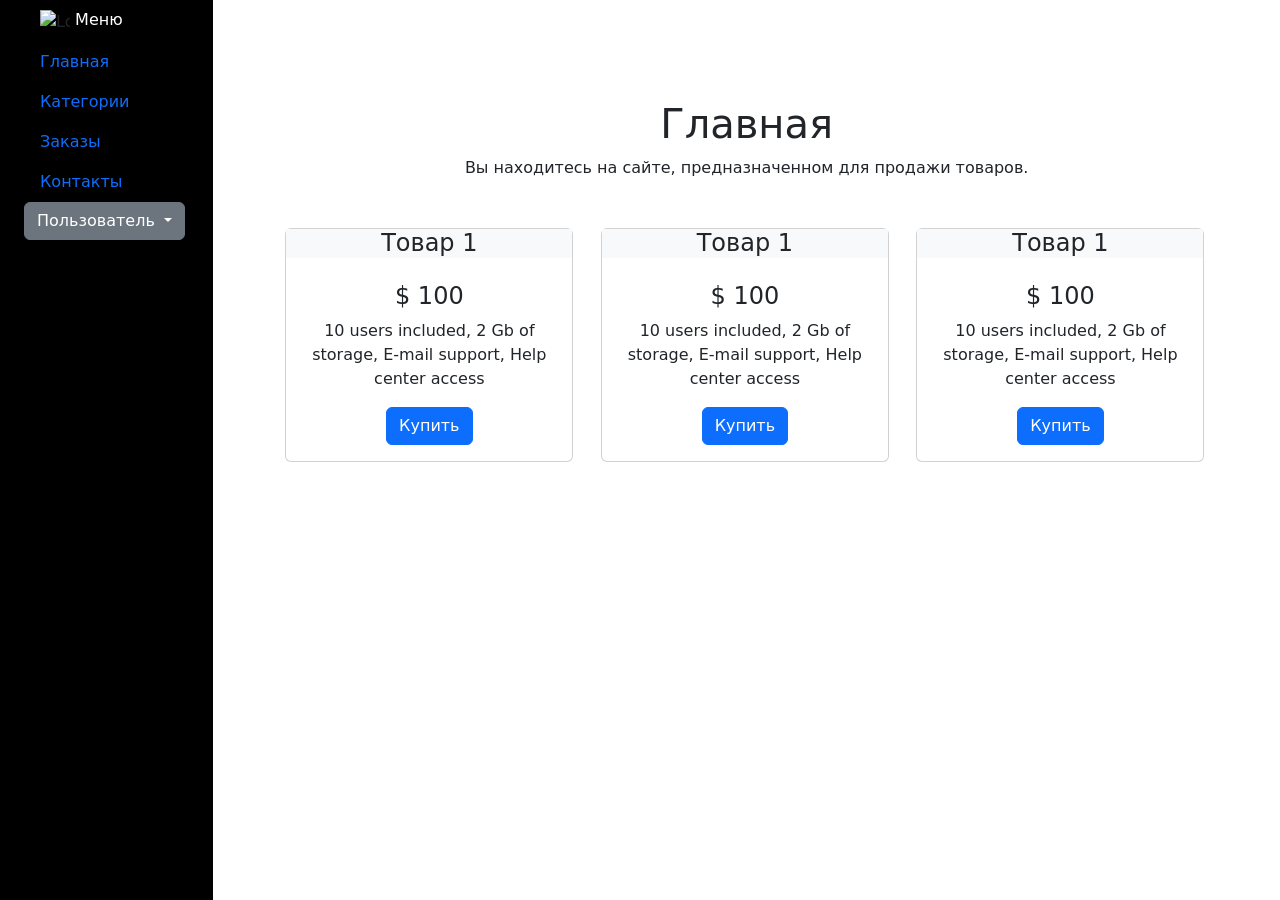
==== html/index.html @ 06bfe9ca "main page is ready" ====
<!doctype html>
<html lang="ru">

<head>
    <meta charset="utf-8">
    <meta name="viewport" content="width=device-width, initial-scale=1">
    <title>Главная</title>
    <link href="https://cdn.jsdelivr.net/npm/bootstrap@5.3.3/dist/css/bootstrap.min.css" rel="stylesheet"
        integrity="sha384-QWTKZyjpPEjISv5WaRU9OFeRpok6YctnYmDr5pNlyT2bRjXh0JMhjY6hW+ALEwIH" crossorigin="anonymous">
</head>

<body>
    <div class="container-fluid">
        <div class="row" style="height: 100vh;">
            <div class="col-lg-2 col-md-3 bg-black">
                <div class="container-fluid">
                    <div class="row" style="display: flex; align-items:flex-end";>
                        <div class="col m-2">
                            <a class="navbar-brand m-2" href="#">
                                <img src="https://getbootstrap.com/docs/5.3/assets/brand/bootstrap-logo.svg" alt="Logo"
                                    width="30" height="24" class="d-inline-block align-text-top">
                                <p style="display: inline; color: white;">Меню</p>
                            </a>
                        </div>
                        <div class="col" style="color: beige;">
                            <ul class="nav">
                                <li class="nav-item" style="color: aliceblue;">
                                    <a class="nav-link active" aria-current="page" href="#">Главная</a>
                                </li>
                                <li class="nav-item">
                                    <a class="nav-link" href="#">Категории</a>
                                </li>
                                <li class="nav-item">
                                    <a class="nav-link" href="#">Заказы</a>
                                </li>
                                <li class="nav-item">
                                    <a class="nav-link" href="#">Контакты</a>
                                </li>
                            </ul>
                        </div>
                        <div class="col">
                            <div class="dropdown">
                                <button class="btn btn-secondary dropdown-toggle" type="button"
                                    data-bs-toggle="dropdown" aria-expanded="false">
                                    Пользователь
                                </button>
                                <ul class="dropdown-menu">
                                    <li><a class="dropdown-item" href="#">Профиль</a></li>
                                    <li><a class="dropdown-item" href="#">Выход</a></li>
                                </ul>
                            </div>
                        </div>
                    </div>
                </div>
            </div>
            <div class="col-lg-10 col-md-9 text-center">
                <h1 style="margin-top: 100px;">Главная</h1>
                <p>Вы находитесь на сайте, предназначенном для продажи товаров.</p>
                <div class="row m-5 align-items-center">
                    <div class="col-4">
                        <div class="card" style="width: 18rem;">
                            <h4 class="bg-body-tertiary">Товар 1</h4>
                            <div class="card-body">
                                <h4 class="card-title">$ 100</h4>
                                <p class="card-text">10 users included, 2 Gb of storage, E-mail support, Help center
                                    access</p>
                                <a href="#" class="btn btn-primary">Купить</a>
                            </div>
                        </div>
                    </div>
                    <div class="col-4">
                        <div class="card" style="width: 18rem;">
                            <h4 class="bg-body-tertiary">Товар 1</h4>
                            <div class="card-body">
                                <h4 class="card-title">$ 100</h4>
                                <p class="card-text">10 users included, 2 Gb of storage, E-mail support, Help center
                                    access</p>
                                <a href="#" class="btn btn-primary">Купить</a>
                            </div>
                        </div>
                    </div>
                    <div class="col-4">
                        <div class="card" style="width: 18rem;">
                            <h4 class="bg-body-tertiary">Товар 1</h4>
                            <div class="card-body">
                                <h4 class="card-title">$ 100</h4>
                                <p class="card-text">10 users included, 2 Gb of storage, E-mail support, Help center
                                    access</p>
                                <a href="#" class="btn btn-primary">Купить</a>
                            </div>
                        </div>
                    </div>
                </div>

            </div>
        </div>
    </div>
    <script src="https://cdn.jsdelivr.net/npm/bootstrap@5.3.3/dist/js/bootstrap.bundle.min.js"
        integrity="sha384-YvpcrYf0tY3lHB60NNkmXc5s9fDVZLESaAA55NDzOxhy9GkcIdslK1eN7N6jIeHz"
        crossorigin="anonymous"></script>
</body>

</html>
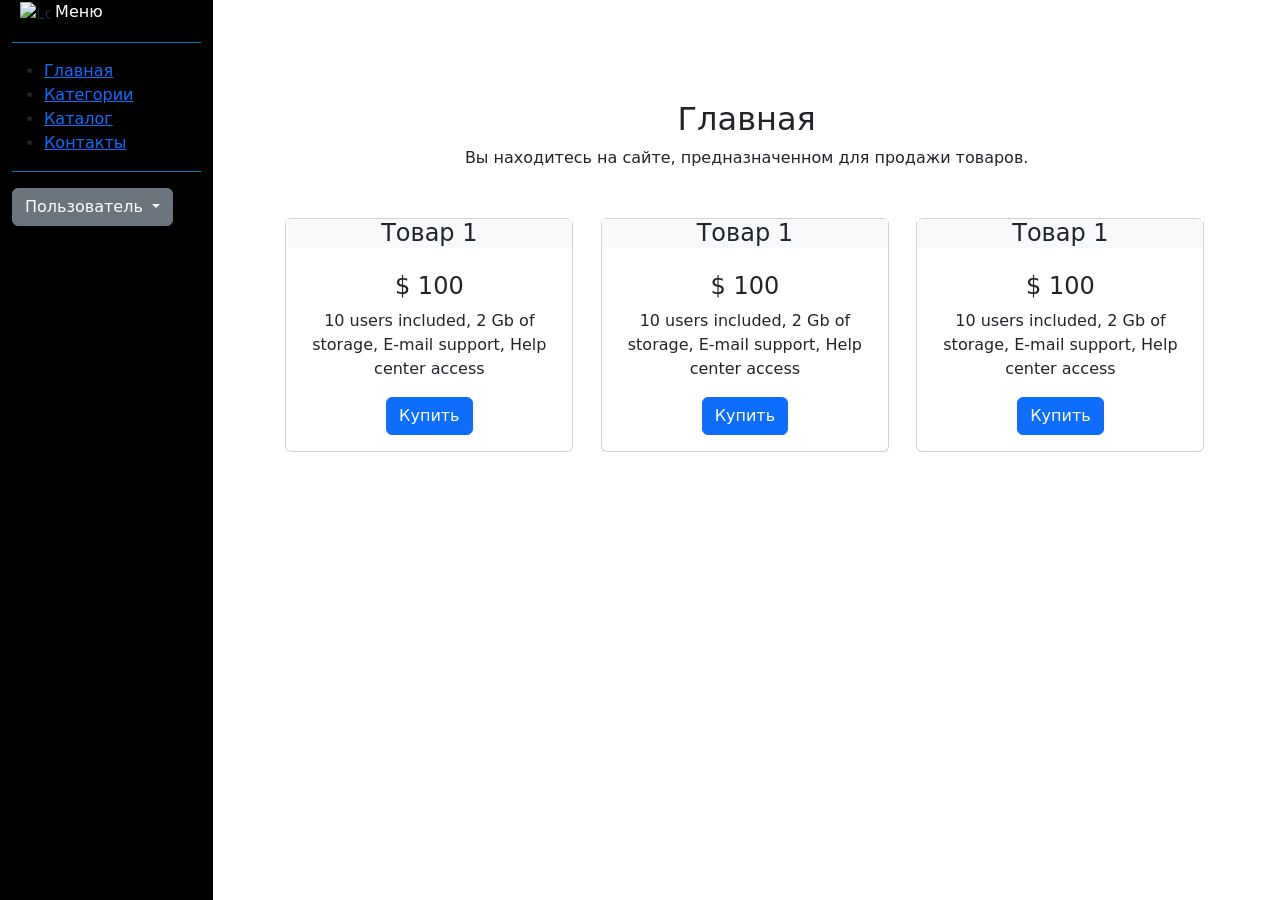
==== commit f5808a20: "html pages are ready" ====
--- a/html/index.html
+++ b/html/index.html
@@ -1,4 +1,4 @@
-<!doctype html>
+<!DOCTYPE html>
 <html lang="ru">
 
 <head>
@@ -7,56 +7,52 @@
     <title>Главная</title>
     <link href="https://cdn.jsdelivr.net/npm/bootstrap@5.3.3/dist/css/bootstrap.min.css" rel="stylesheet"
         integrity="sha384-QWTKZyjpPEjISv5WaRU9OFeRpok6YctnYmDr5pNlyT2bRjXh0JMhjY6hW+ALEwIH" crossorigin="anonymous">
+    <link rel="stylesheet" href="../static/styles/main.css">
 </head>
 
 <body>
     <div class="container-fluid">
-        <div class="row" style="height: 100vh;">
-            <div class="col-lg-2 col-md-3 bg-black">
-                <div class="container-fluid">
-                    <div class="row" style="display: flex; align-items:flex-end";>
-                        <div class="col m-2">
-                            <a class="navbar-brand m-2" href="#">
-                                <img src="https://getbootstrap.com/docs/5.3/assets/brand/bootstrap-logo.svg" alt="Logo"
-                                    width="30" height="24" class="d-inline-block align-text-top">
-                                <p style="display: inline; color: white;">Меню</p>
-                            </a>
-                        </div>
-                        <div class="col" style="color: beige;">
-                            <ul class="nav">
-                                <li class="nav-item" style="color: aliceblue;">
-                                    <a class="nav-link active" aria-current="page" href="#">Главная</a>
-                                </li>
-                                <li class="nav-item">
-                                    <a class="nav-link" href="#">Категории</a>
-                                </li>
-                                <li class="nav-item">
-                                    <a class="nav-link" href="#">Заказы</a>
-                                </li>
-                                <li class="nav-item">
-                                    <a class="nav-link" href="#">Контакты</a>
-                                </li>
-                            </ul>
-                        </div>
-                        <div class="col">
-                            <div class="dropdown">
-                                <button class="btn btn-secondary dropdown-toggle" type="button"
-                                    data-bs-toggle="dropdown" aria-expanded="false">
-                                    Пользователь
-                                </button>
-                                <ul class="dropdown-menu">
-                                    <li><a class="dropdown-item" href="#">Профиль</a></li>
-                                    <li><a class="dropdown-item" href="#">Выход</a></li>
-                                </ul>
-                            </div>
-                        </div>
+        <div class="row">
+            <!-- Боковая панель -->
+            <div class="col-lg-2 bg-black" style="height: 100vh;">
+                <div class="sidebar">
+                    <!-- Лого -->
+                    <div style="margin-bottom: 1rem; padding-bottom: 1rem; border-bottom: 1px solid hwb(199 0% 29%) ">
+                        <a class="navbar-brand m-2 href=#">
+                            <img src="https://getbootstrap.com/docs/5.3/assets/brand/bootstrap-logo.svg" alt="Logo"
+                                width="30" height="24" class="d-inline-block align-text-top">
+                            <p style="display: inline; color: white;">Меню</p>
+                        </a>
+                    </div>
+                    <!-- Меню -->
+                    <nav class="menu">
+                        <ul>
+                            <li><a href="index.html">Главная</a></li>
+                            <li><a href="category-1.html">Категории</a></li>
+                            <li><a href="catalogue.html">Каталог</a></li>
+                            <li><a href="contacts.html">Контакты</a></li>
+                        </ul>
+                    </nav>
+                    <!-- Раскрывающий список -->
+                    <div class="dropdown"
+                        style="margin-top: 1rem; padding-top: 1rem; border-top: 1px solid hwb(199 0% 29%) ">
+                        <button class="btn btn-secondary dropdown-toggle" type="button" data-bs-toggle="dropdown"
+                            aria-expanded="false">
+                            Пользователь
+                        </button>
+                        <ul class="dropdown-menu">
+                            <li><a class="dropdown-item" href="#">Профиль</a></li>
+                            <li><a class="dropdown-item" href="#">Выход</a></li>
+                        </ul>
                     </div>
                 </div>
             </div>
-            <div class="col-lg-10 col-md-9 text-center">
-                <h1 style="margin-top: 100px;">Главная</h1>
+            <!-- Основной блок с содержимым -->
+            <div class="col-lg-10 text-center">
+                <h2 style="margin-top: 100px;">Главная</h2>
                 <p>Вы находитесь на сайте, предназначенном для продажи товаров.</p>
-                <div class="row m-5 align-items-center">
+                <!-- Карточки товара -->
+                <div class="row m-5">
                     <div class="col-4">
                         <div class="card" style="width: 18rem;">
                             <h4 class="bg-body-tertiary">Товар 1</h4>
@@ -64,7 +60,7 @@
                                 <h4 class="card-title">$ 100</h4>
                                 <p class="card-text">10 users included, 2 Gb of storage, E-mail support, Help center
                                     access</p>
-                                <a href="#" class="btn btn-primary">Купить</a>
+                                <a href="contacts.html" class="btn btn-primary">Купить</a>
                             </div>
                         </div>
                     </div>
@@ -75,7 +71,7 @@
                                 <h4 class="card-title">$ 100</h4>
                                 <p class="card-text">10 users included, 2 Gb of storage, E-mail support, Help center
                                     access</p>
-                                <a href="#" class="btn btn-primary">Купить</a>
+                                <a href="contacts.html" class="btn btn-primary">Купить</a>
                             </div>
                         </div>
                     </div>
@@ -86,15 +82,15 @@
                                 <h4 class="card-title">$ 100</h4>
                                 <p class="card-text">10 users included, 2 Gb of storage, E-mail support, Help center
                                     access</p>
-                                <a href="#" class="btn btn-primary">Купить</a>
+                                <a href="contacts.html" class="btn btn-primary">Купить</a>
                             </div>
                         </div>
                     </div>
                 </div>
-
             </div>
         </div>
     </div>
+    <!-- JS Скрипт для работы раскрывающегося списка -->
     <script src="https://cdn.jsdelivr.net/npm/bootstrap@5.3.3/dist/js/bootstrap.bundle.min.js"
         integrity="sha384-YvpcrYf0tY3lHB60NNkmXc5s9fDVZLESaAA55NDzOxhy9GkcIdslK1eN7N6jIeHz"
         crossorigin="anonymous"></script>
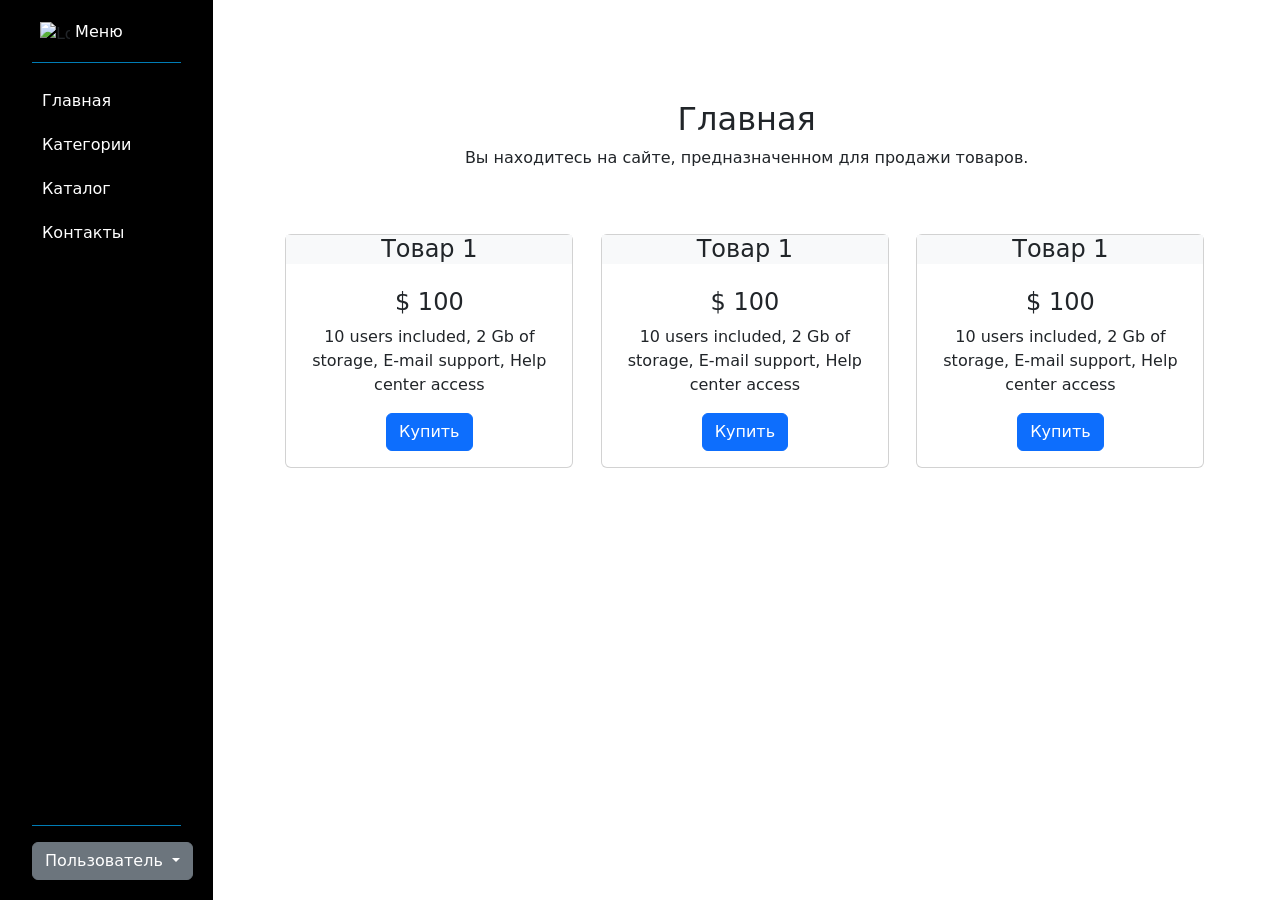
==== commit b68b5df7: "server ready, still not showing main.css correctly" ====
--- a/html/index.html
+++ b/html/index.html
@@ -7,7 +7,7 @@
     <title>Главная</title>
     <link href="https://cdn.jsdelivr.net/npm/bootstrap@5.3.3/dist/css/bootstrap.min.css" rel="stylesheet"
         integrity="sha384-QWTKZyjpPEjISv5WaRU9OFeRpok6YctnYmDr5pNlyT2bRjXh0JMhjY6hW+ALEwIH" crossorigin="anonymous">
-    <link rel="stylesheet" href="../static/styles/main.css">
+    <link rel="stylesheet" href="../html/static/styles/main.css">
 </head>
 
 <body>
@@ -27,10 +27,10 @@
                     <!-- Меню -->
                     <nav class="menu">
                         <ul>
-                            <li><a href="index.html">Главная</a></li>
-                            <li><a href="category-1.html">Категории</a></li>
-                            <li><a href="catalogue.html">Каталог</a></li>
-                            <li><a href="contacts.html">Контакты</a></li>
+                            <li><a href="/index.html">Главная</a></li>
+                            <li><a href="/category-1.html">Категории</a></li>
+                            <li><a href="/catalogue.html">Каталог</a></li>
+                            <li><a href="/contacts.html">Контакты</a></li>
                         </ul>
                     </nav>
                     <!-- Раскрывающий список -->
--- a/html/static/styles/main.css
+++ b/html/static/styles/main.css
@@ -0,0 +1,53 @@
+
+
+.menu {
+    flex-grow: 1;
+    border-color: blueviolet;
+    border-top: 2px;
+    border-bottom: 2px;
+  }
+
+  .menu ul {
+    list-style: none;
+    padding: 0;
+    margin: 0;
+  }
+
+  .menu li {
+    padding: 10px;
+    cursor: pointer;
+    color: white;
+  }
+
+  .menu li a {
+    text-decoration: none;
+    color: white;
+  }
+
+  .menu li:hover {
+    background-color: hwb(214 7% 13%);
+  }
+
+  .col-4 {
+    margin-top: 1rem;
+    margin-bottom: 1rem;
+  }
+
+  .card-catalogue {
+    display: grid;
+    grid-template-columns: 1fr 1fr 1fr;
+  }
+
+  .sidebar {
+    display: flex;
+    flex-direction: column;
+    background-color: black;
+    padding: 20px;
+    height: 100vh;
+    border-color: aqua;
+    border-width: 5px;
+  }
+  
+  .inputAddress {
+    text-align: start;
+  }
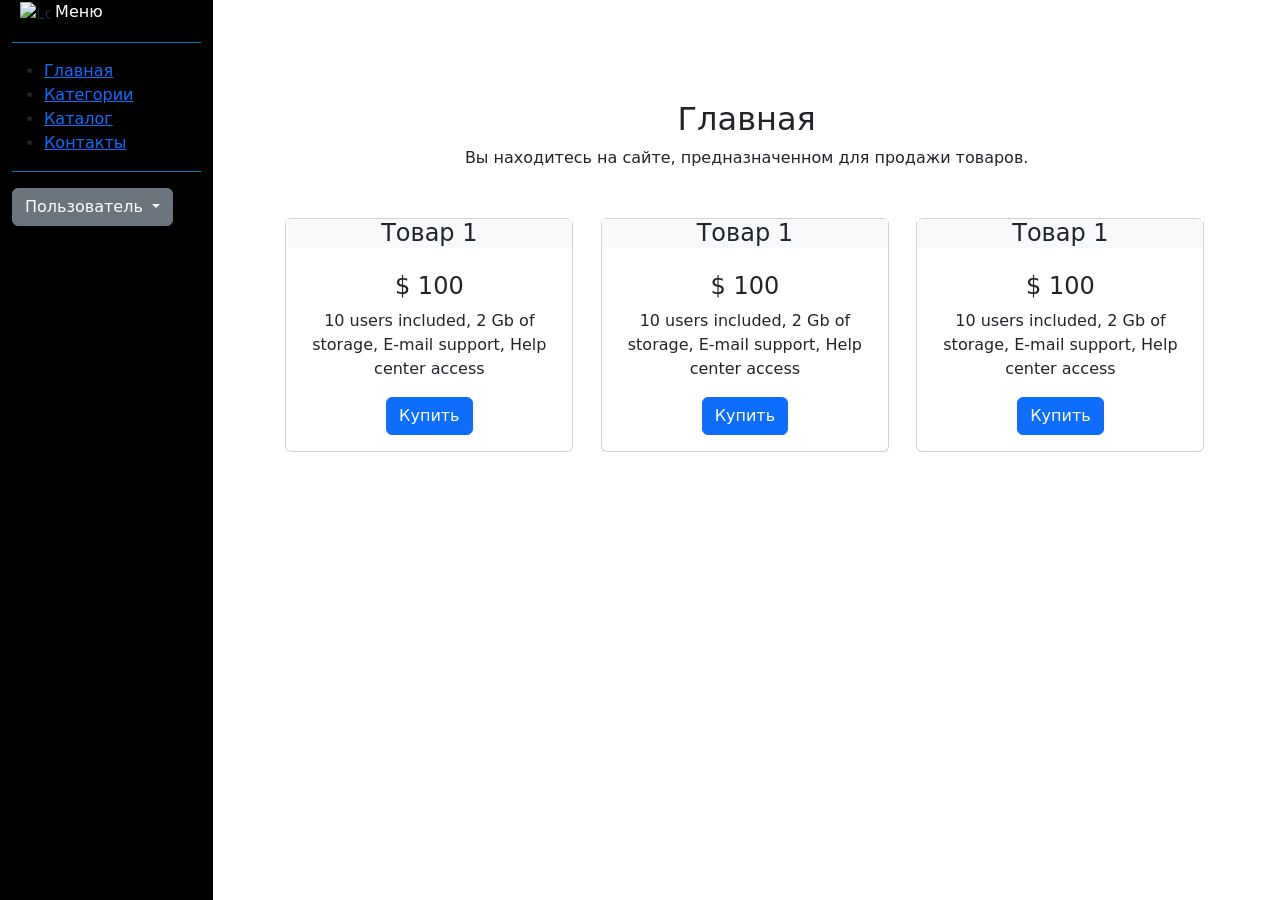
==== commit 3f210c07: "server ready, still not showing main.css correctly. Commit to check by tutor" ====
--- a/html/index.html
+++ b/html/index.html
@@ -7,7 +7,7 @@
     <title>Главная</title>
     <link href="https://cdn.jsdelivr.net/npm/bootstrap@5.3.3/dist/css/bootstrap.min.css" rel="stylesheet"
         integrity="sha384-QWTKZyjpPEjISv5WaRU9OFeRpok6YctnYmDr5pNlyT2bRjXh0JMhjY6hW+ALEwIH" crossorigin="anonymous">
-    <link rel="stylesheet" href="../html/static/styles/main.css">
+    <link rel="stylesheet" href="/static/styles/main.css">
 </head>
 
 <body>
